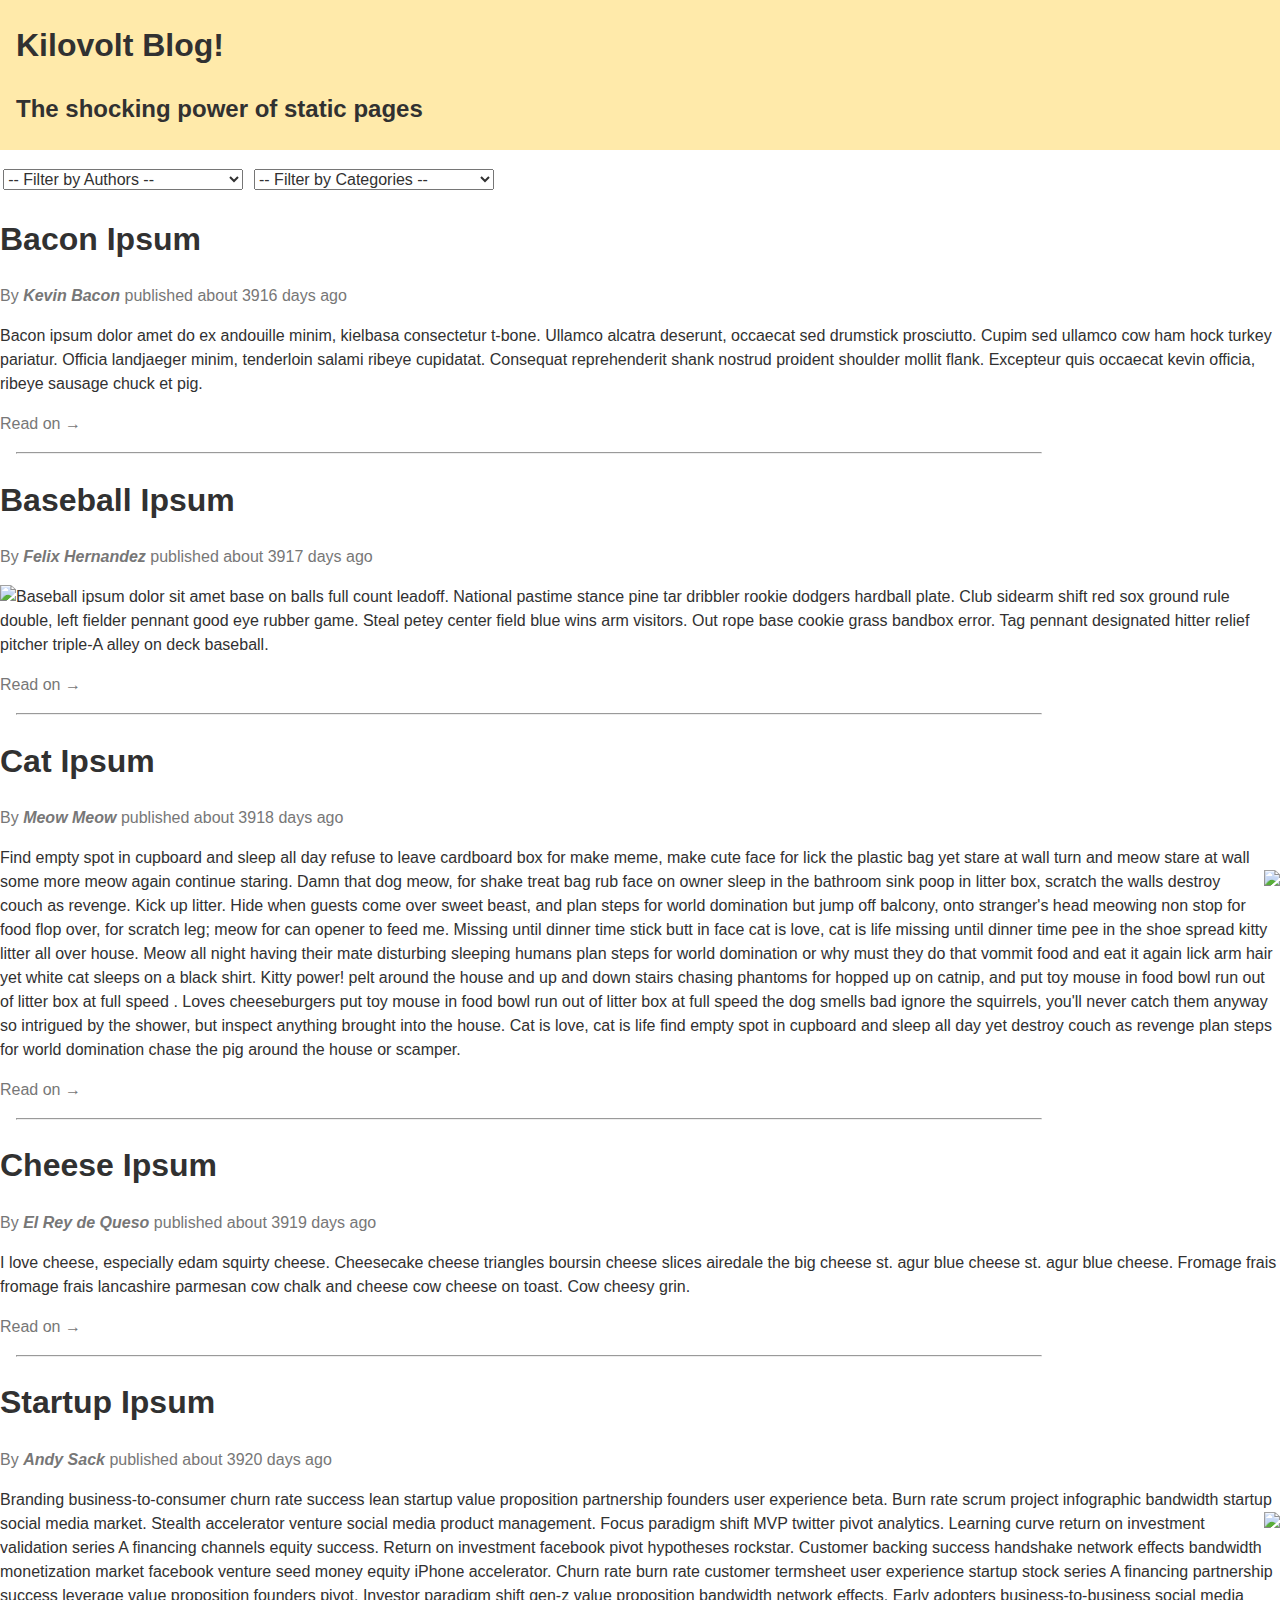
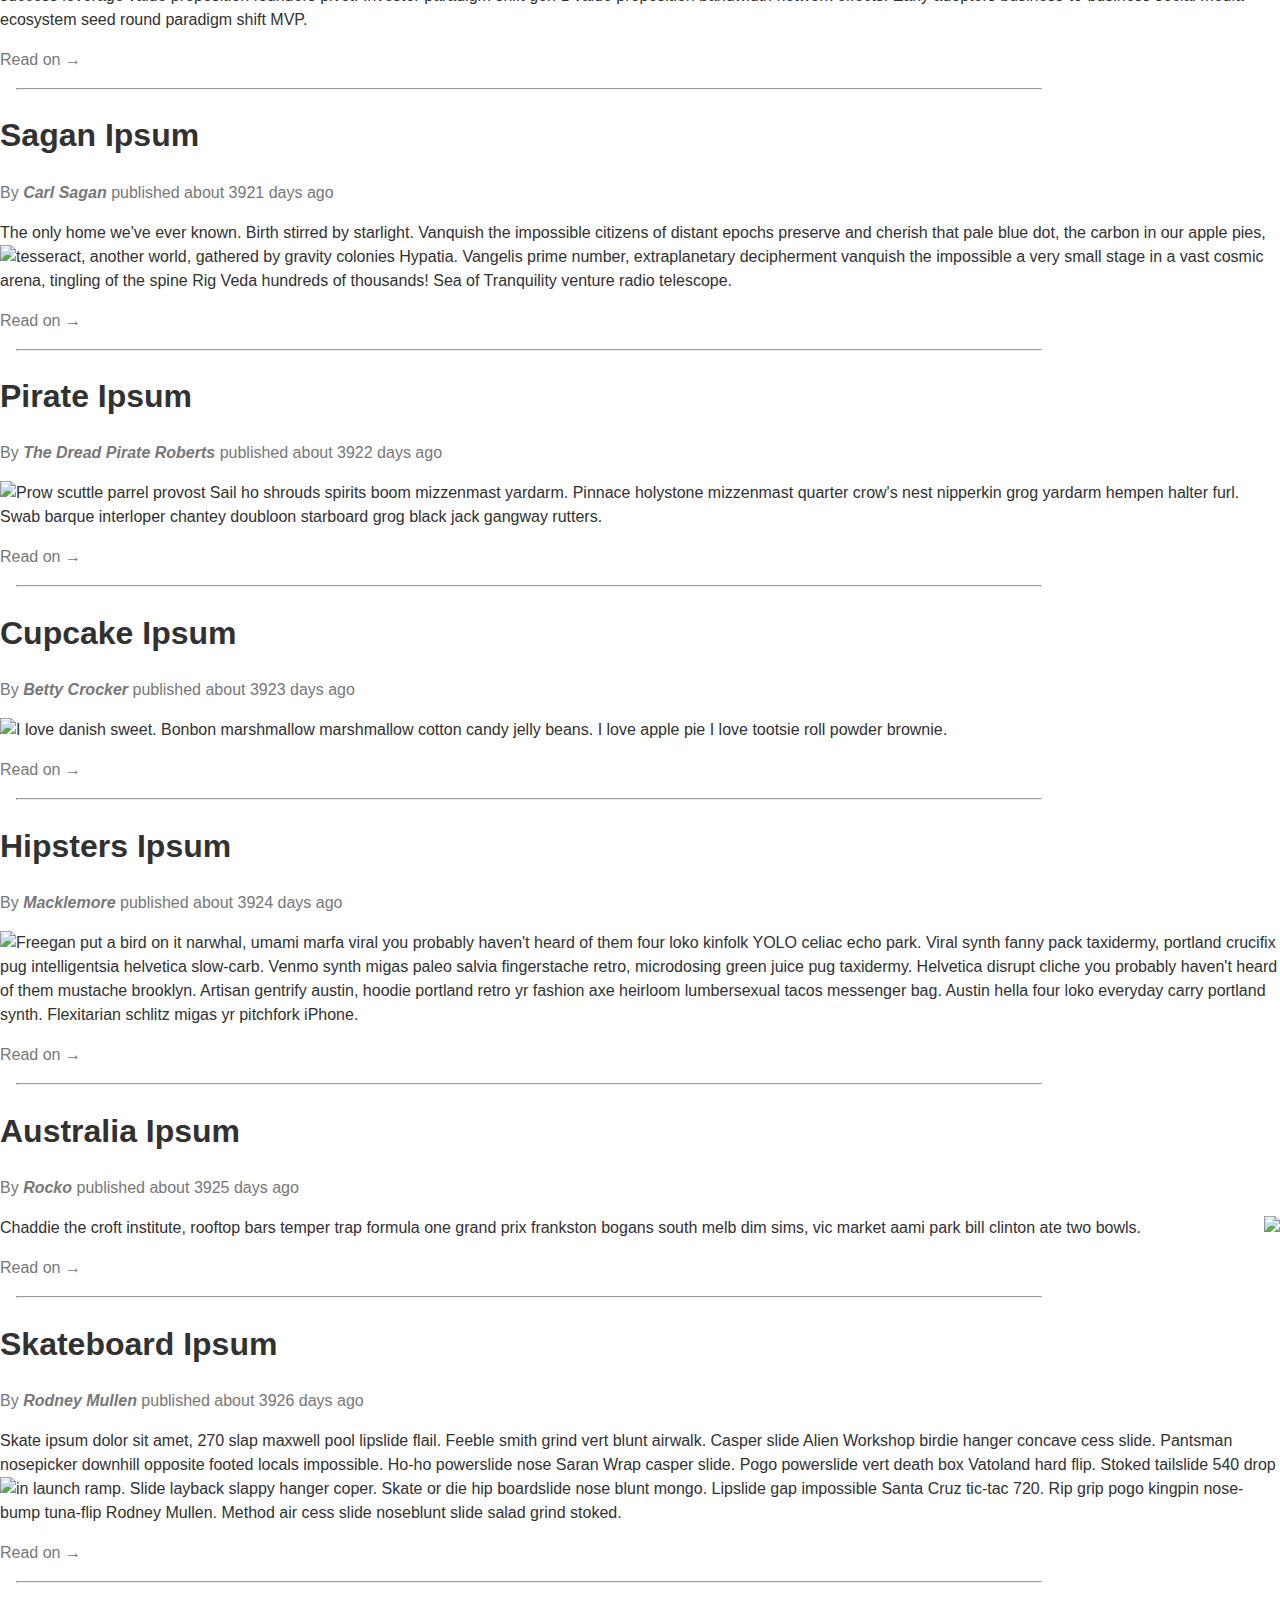
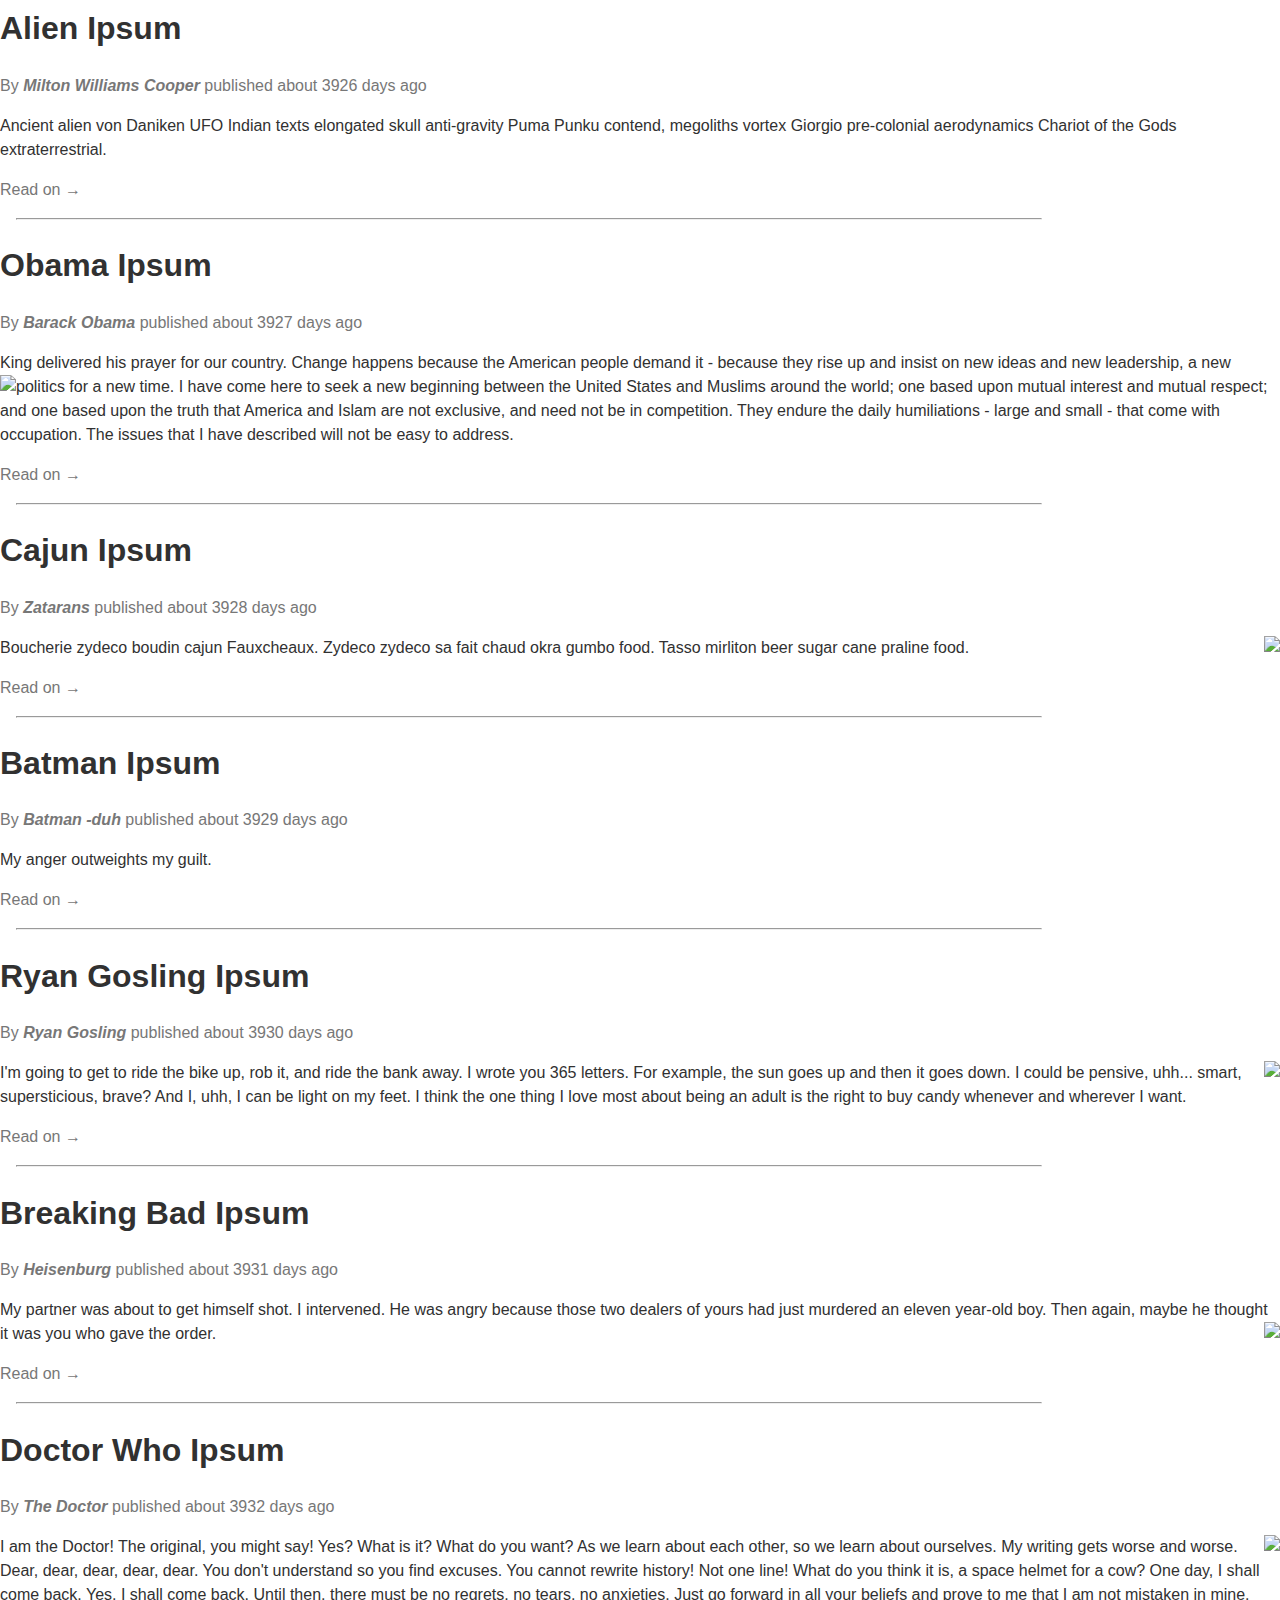
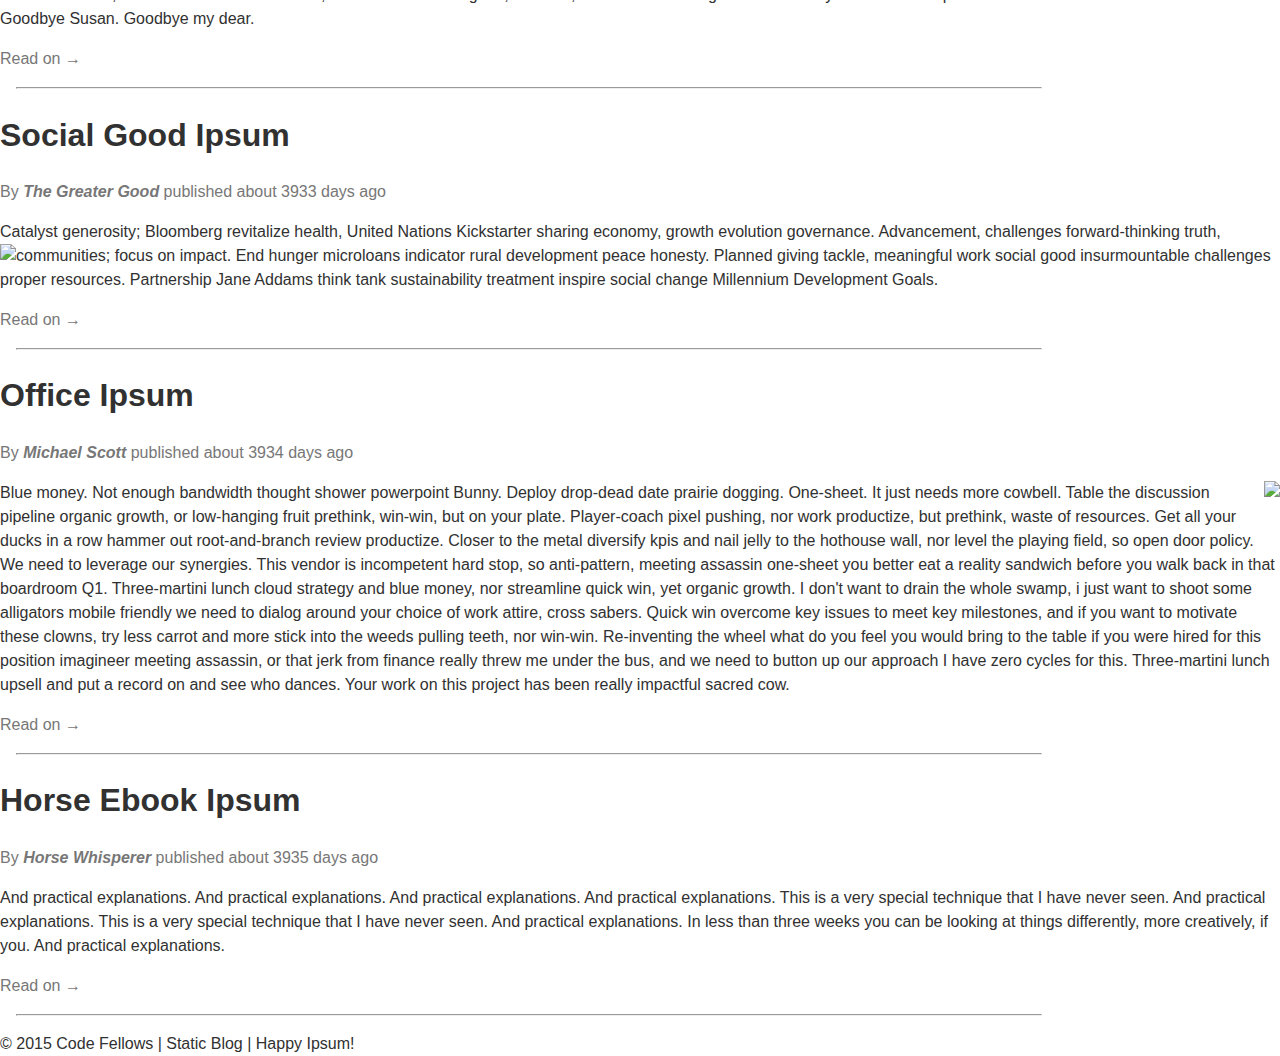
==== class-03-responsive-mobile-first/pair-assignment/edward-and-amy/index.html @ 8096b90f "Setup commit" ====
<!DOCTYPE html>
<html lang="en">
  <head>
    <meta charset="UTF-8">
    <title>Blog</title>
    <!-- TODO: Add a meta tag to properly set the viewport and initial scale -->
    <meta name="viewport" content="width-device-width" initial-scale="1">
    <link rel="stylesheet" href="vendor/styles/normalize.css">
    <link rel="stylesheet" href="styles/icons.css">
    <link rel="stylesheet" href="styles/base.css">
    <link rel="stylesheet" href="styles/layout.css">
    <link rel="stylesheet" href="styles/modules.css">
  </head>
  <body>
    <header class="site-header clearfix">
      <section class="heading-group-h1">
        <h1>
          Kilovolt Blog!
        </h1>
        <h2>The shocking power of static pages</h2>
      </section>
      <nav class="main-nav">
        <!-- TODO: Add a hamburger menu icon here. -->
        <ul>
          <li class="tab" data-content="articles"><a href="#" class="icon-home"> Home</a></li>
          <li class="tab" data-content="about"><a href="#" class="icon-address-book"> About</a></li>
          <li><a href="http://twitter.com/brookr" target="_blank" class="icon-twitter3"> Twitter</a></li>
          <li><a href="http://github.com/brookr" target="_blank" class="icon-github"> GitHub</a></li>
        </ul>
      </nav>
    </header>
    <main>
      <section id="articles" class="tab-content">
        <div>
          <ul id="filters">
            <li>
              <select id="author-filter">
                <option value="">-- Filter by Authors --</option>
              </select>
            </li>
            <li>
              <select id="category-filter">
                <option value="">-- Filter by Categories --</option>
              </select>
            </li>
          </ul>
        </div>
        <article class="template template" data-category="cat">
          <header>
            <h1>Title</h1>
            <div class="byline">
              By <address><a href="">Author Name</a></address>
              published <time pubdate datetime="2000-01-01">Publish Time</time>
            </div>
          </header>
          <section class="article-body"></section>
          <a href="#" class="read-on">Read on &rarr;</a>
        </article>
      </section>
      <section id="about" class="tab-content">
        <header>
          Welcome to my Blog
        </header>
        <section>
          <h1>Some of my intrests:</h1>
          <ul>
            <li>Coding</li>
            <li>Sharing what I've learned</li>
            <li>Hanging with my family</li>
          </ul>
        </section>
      </section>
    </main>
    <footer>
      &copy; 2015 Code Fellows | Static Blog | Happy Ipsum!
    </footer>

    <script src="https://ajax.googleapis.com/ajax/libs/jquery/2.1.4/jquery.min.js"></script>
    <script src="scripts/blogArticles.js"></script>
    <script src="scripts/article.js"></script>
    <script src="scripts/articleView.js"></script>
  </body>
</html>
---- class-03-responsive-mobile-first/pair-assignment/edward-and-amy/styles/icons.css ----
@font-face {
	font-family: 'icomoon';
	src:url('fonts/icomoon.eot?wfb79s');
	src:url('fonts/icomoon.eot?wfb79s#iefix') format('embedded-opentype'),
		url('fonts/icomoon.ttf?wfb79s') format('truetype'),
		url('fonts/icomoon.woff?wfb79s') format('woff'),
		url('fonts/icomoon.svg?wfb79s#icomoon') format('svg');
	font-weight: normal;
	font-style: normal;
}

[class^="icon-"], [class*=" icon-"] {
	font-family: 'icomoon';
	speak: none;
	font-style: normal;
	font-weight: normal;
	font-variant: normal;
	text-transform: none;
	line-height: 1;

	/* Better Font Rendering =========== */
	-webkit-font-smoothing: antialiased;
	-moz-osx-font-smoothing: grayscale;
}

.icon-home:before {
	content: "\e908";
}
.icon-home3:before {
	content: "\e900";
}
.icon-address-book:before {
	content: "\e901";
}
.icon-rocket:before {
	content: "\e909";
}
.icon-power:before {
	content: "\e90a";
}
.icon-menu:before {
	content: "\e902";
}
.icon-link:before {
	content: "\e903";
}
.icon-happy:before {
	content: "\e904";
}
.icon-happy2:before {
	content: "\e905";
}
.icon-plus:before {
	content: "\e90b";
}
.icon-minus:before {
	content: "\e90c";
}
.icon-cross:before {
	content: "\e90d";
}
.icon-checkmark:before {
	content: "\e90e";
}
.icon-twitter3:before {
	content: "\e906";
}
.icon-github:before {
	content: "\e907";
}
---- class-03-responsive-mobile-first/pair-assignment/edward-and-amy/styles/base.css ----
/* TODO: Add a rule for images, so they never exceed their container's width. */

img {
  max-width: 100%;
}

body {
  line-height: 1.5;
  font-size: 100%;
  color: #313131;
}

hr {
  margin: 1em;
  width: 80%;
}

/*TEXT STYLES
=======================================*/
p {
  font-size: 1em;
}

address {
  display: inline-block;
}

/*LINK STYLES
=======================================*/

a, a:link, a:active {
  text-decoration: none;
  color: #777;
}

a:hover, a:focus {
  color: #29506D;
}

a:visited {
}
---- class-03-responsive-mobile-first/pair-assignment/edward-and-amy/styles/layout.css ----
.pull-left {
  float: left;
}

.pull-right {
  float: right;
}

.clearfix::after {
  content: "";
  display: table;
  clear: both;
}

.heading-group-h1 {
  max-width: 80%;
}

#filters select {
  width: 90%;
  margin: .2em 5%;
}

/* DONE: Add styles so the filters lay out better on desktop. */
@media only screen and (min-width: 640px) {
  .heading-group-h1 {
    padding: .1em .1em .1em 2em;
    float: none;
  }

  #filters select {
    width: 15em;
    margin: .2em .2em;
  }

  #filters li {
    width: 20em;
    display: inline;
  }
}
---- class-03-responsive-mobile-first/pair-assignment/edward-and-amy/styles/modules.css ----
.site-header {
  background: #FFEAAA;
}

/* DONE: Float the main header to the left, to make room for the hamburger menu. */
.heading-group-h1 {
  float: left;
  padding: 0 0 .2em 1em;
}

/* TODO: Add styles for the icon-menu class. It should be bigger, and off to the right. */
.icon-menu {

}

.main-nav {
  padding: 0.1em;
}

.main-nav ul {
  display: none;
  padding: 0;
  list-style: none;
  clear: both;
}

.main-nav:hover ul {
  display: block;
}

.main-nav li {
  margin-right: .4em;
  font-size: 1.5em;
  padding: .5em .2em;
  border-bottom: 1px solid #ccc;
}

#filters {
  padding: 0;
  list-style: none;
}

.template {
  display: none;
}

.byline {
  color: #777;
}

.byline a {
  font-weight: bold;
  text-decoration: none;
}

/* TODO: Now add styles for how things should look on a larger screen:
         - Hide the hamburger.
         - Main should be all on one row, with padding spaced better for a larger screen.
         - Just, ya know, try to make it look good! */
/* @media only screen... */
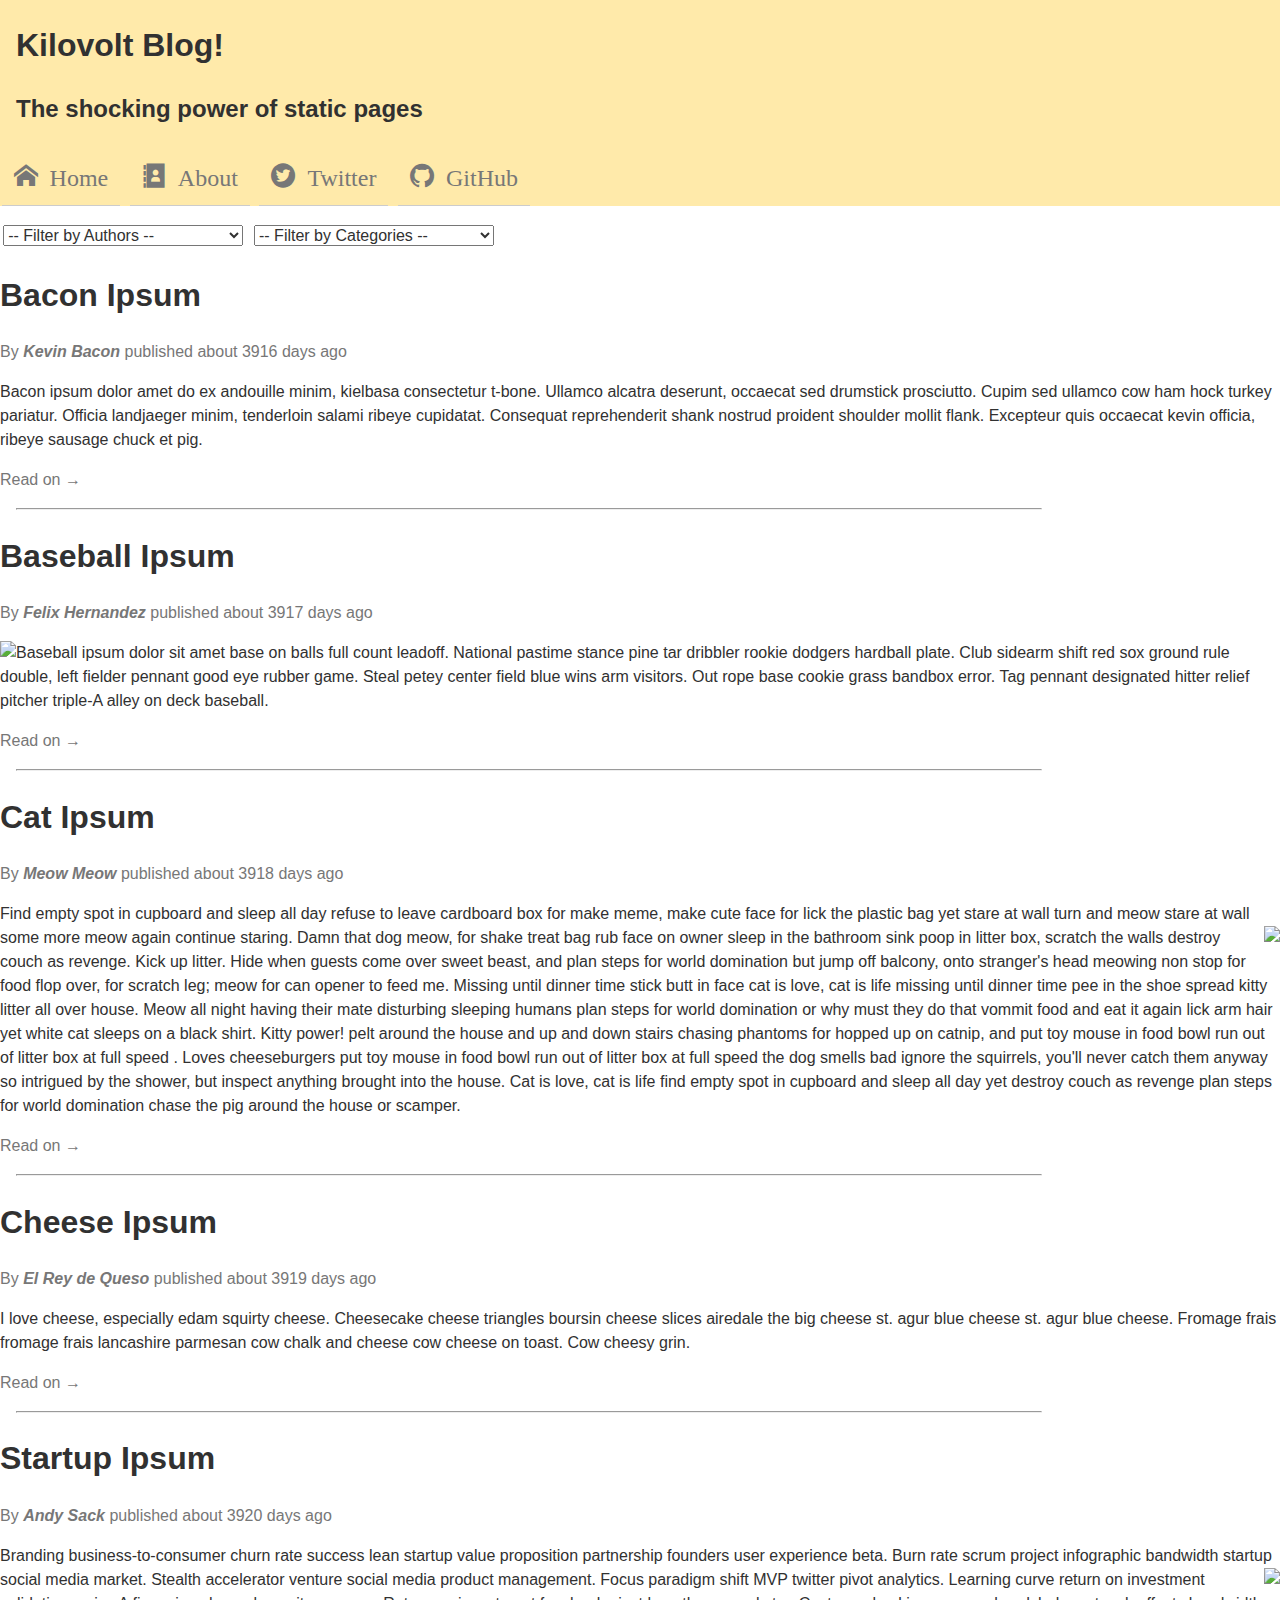
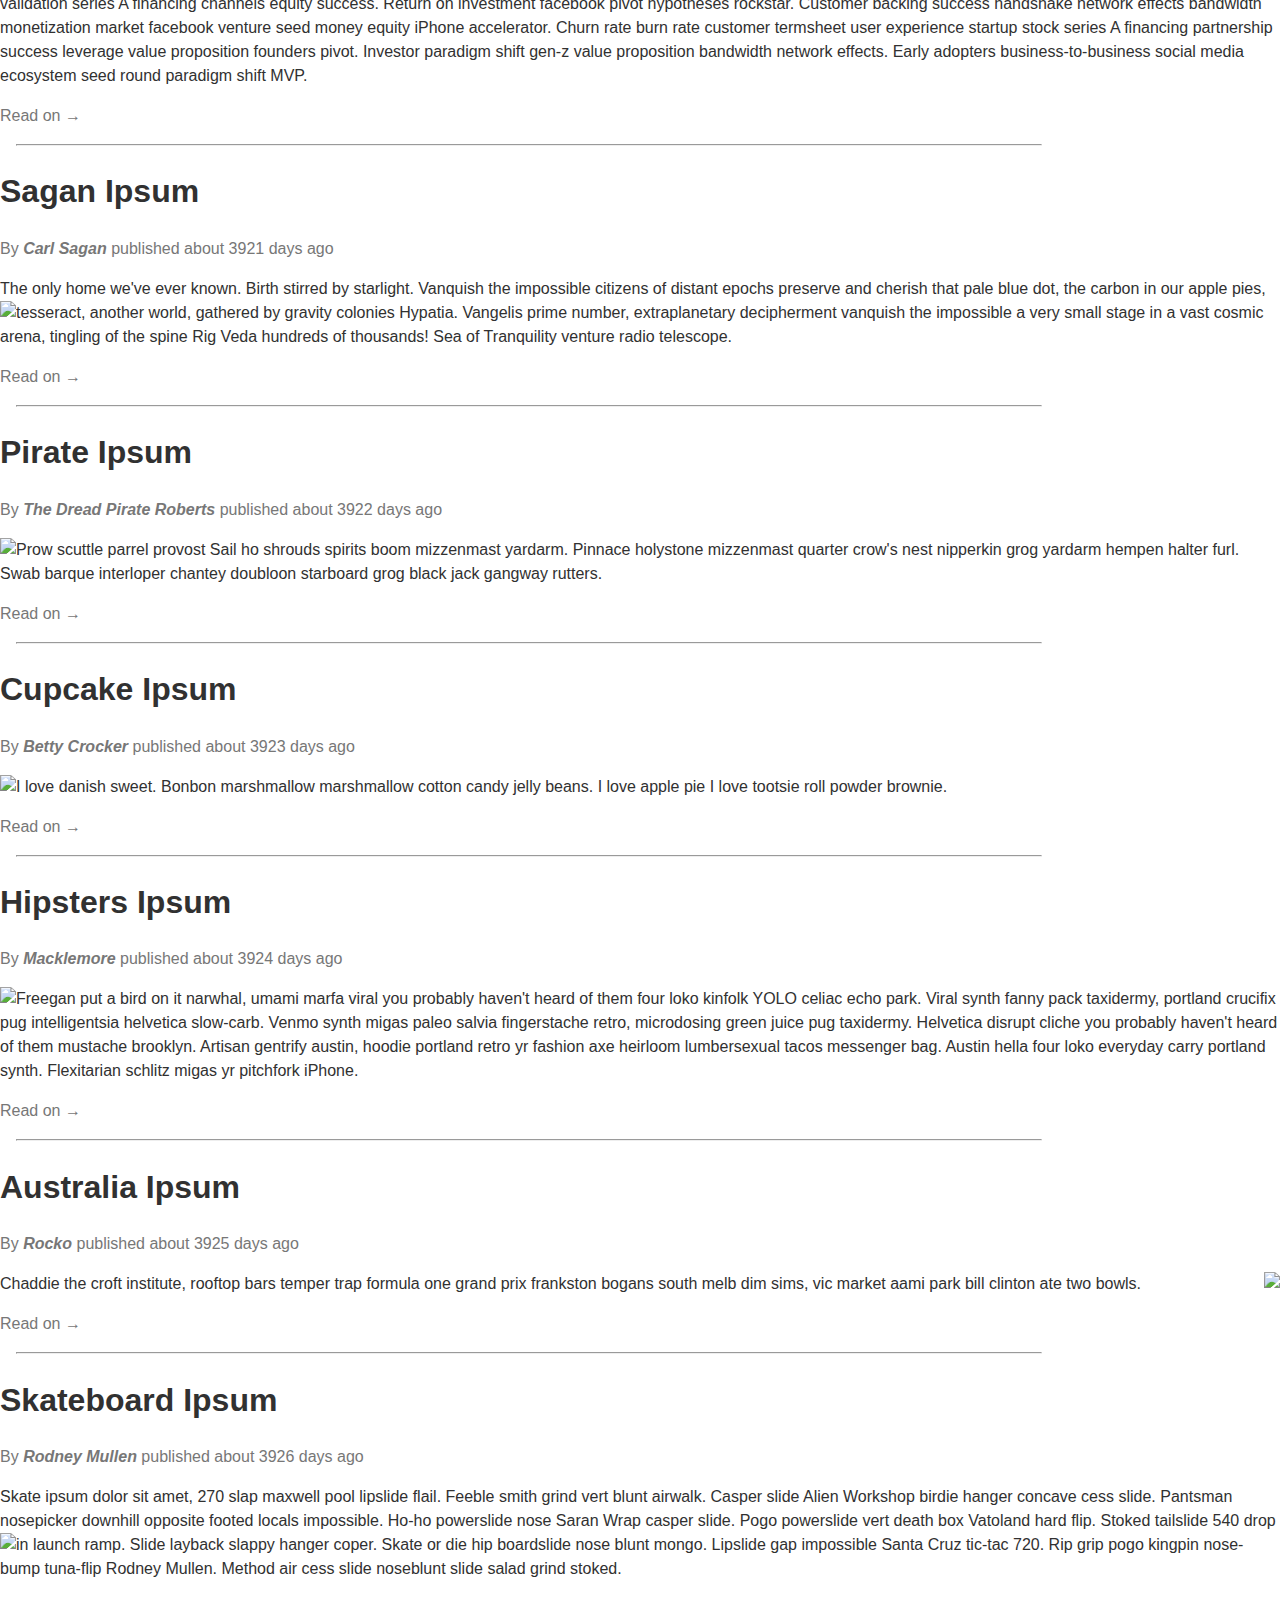
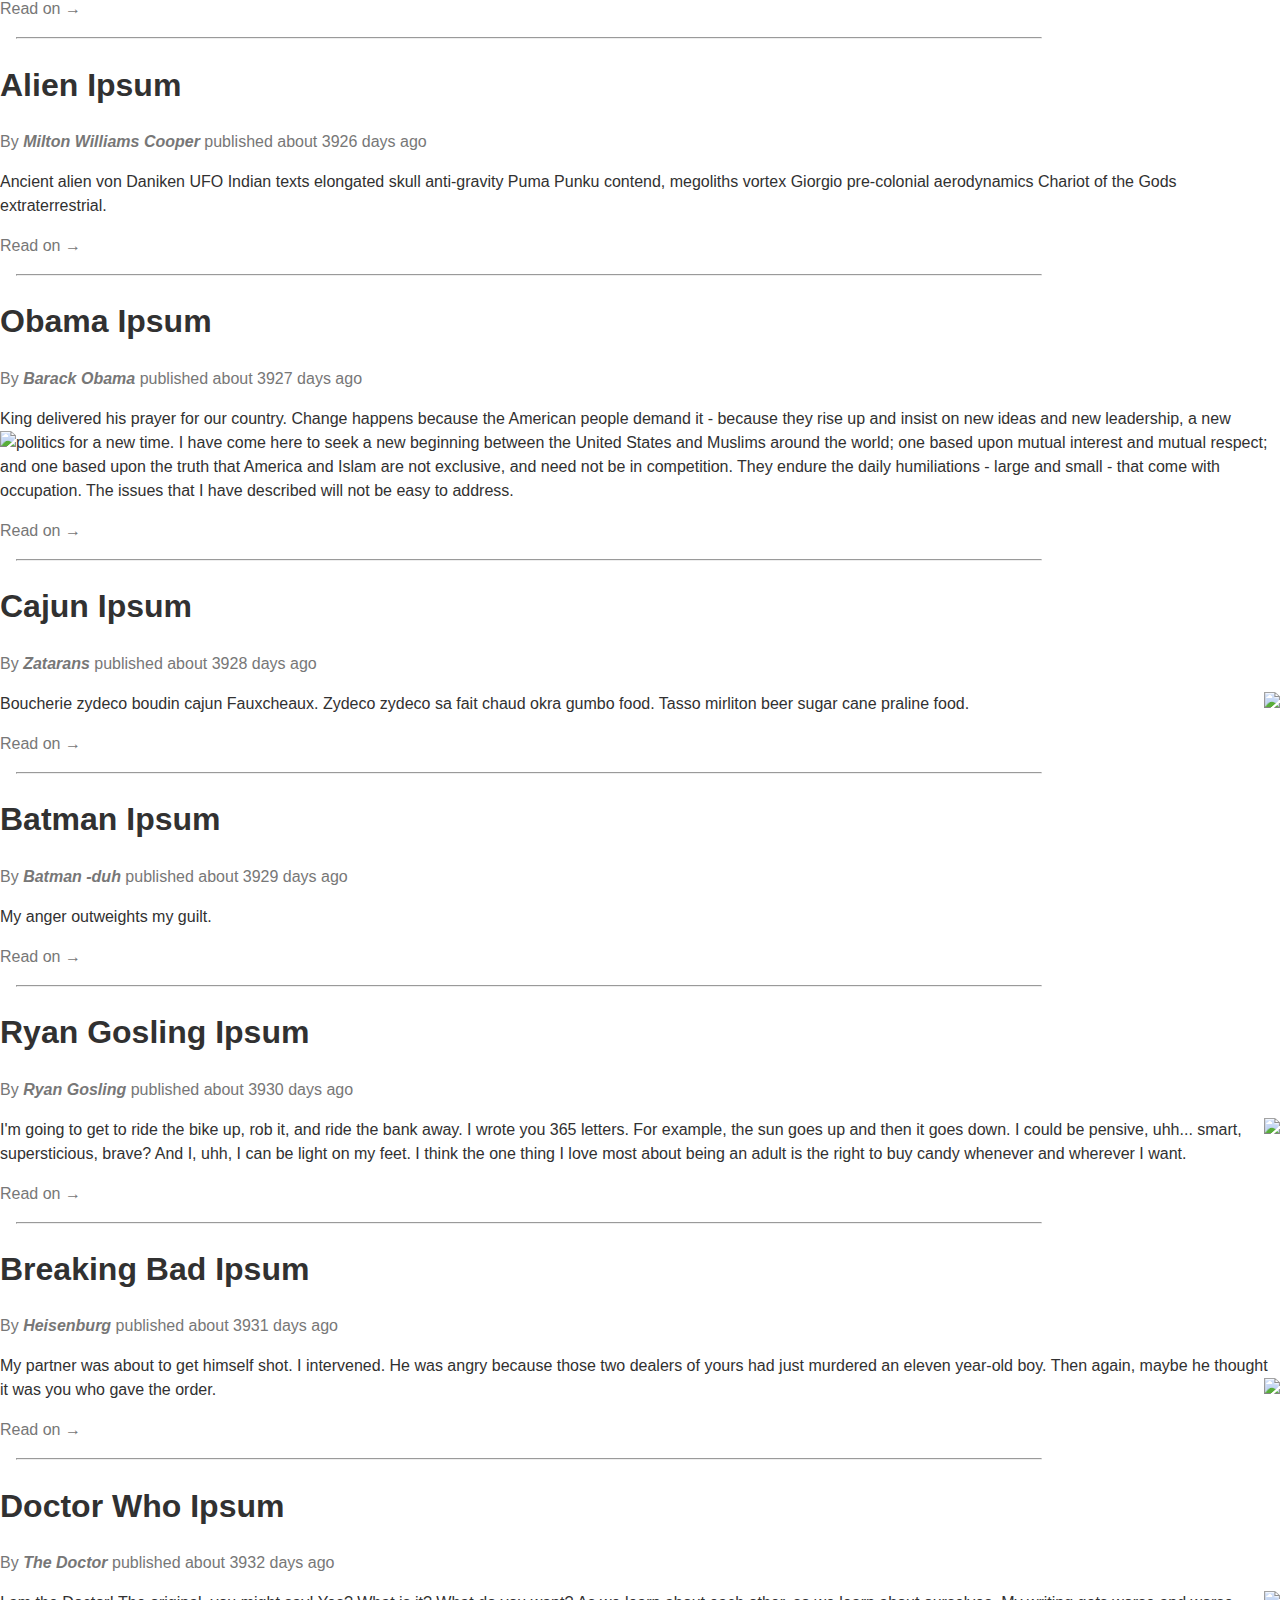
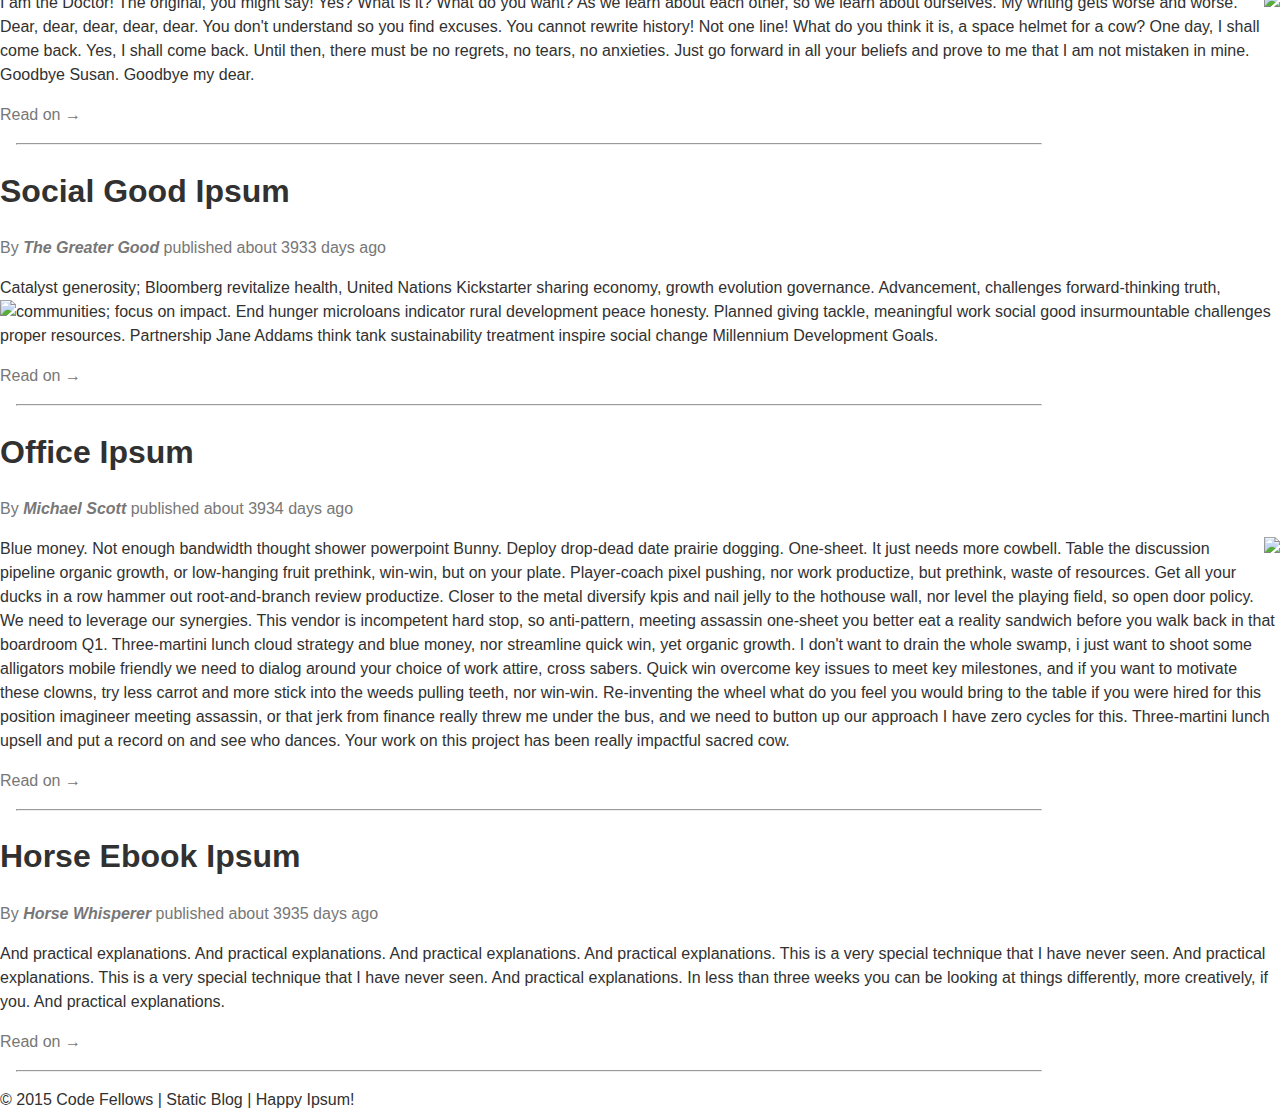
==== commit d741e793: "Completed all TODOs" ====
--- a/class-03-responsive-mobile-first/pair-assignment/edward-and-amy/index.html
+++ b/class-03-responsive-mobile-first/pair-assignment/edward-and-amy/index.html
@@ -3,7 +3,7 @@
   <head>
     <meta charset="UTF-8">
     <title>Blog</title>
-    <!-- TODO: Add a meta tag to properly set the viewport and initial scale -->
+    <!-- DONE: Add a meta tag to properly set the viewport and initial scale -->
     <meta name="viewport" content="width-device-width" initial-scale="1">
     <link rel="stylesheet" href="vendor/styles/normalize.css">
     <link rel="stylesheet" href="styles/icons.css">
@@ -20,7 +20,8 @@
         <h2>The shocking power of static pages</h2>
       </section>
       <nav class="main-nav">
-        <!-- TODO: Add a hamburger menu icon here. -->
+        <!-- DONE: Add a hamburger menu icon here. -->
+        <a href="#" class="icon-menu menuActivate"></a>
         <ul>
           <li class="tab" data-content="articles"><a href="#" class="icon-home"> Home</a></li>
           <li class="tab" data-content="about"><a href="#" class="icon-address-book"> About</a></li>
--- a/class-03-responsive-mobile-first/pair-assignment/edward-and-amy/styles/base.css
+++ b/class-03-responsive-mobile-first/pair-assignment/edward-and-amy/styles/base.css
@@ -1,4 +1,4 @@
-/* TODO: Add a rule for images, so they never exceed their container's width. */
+/* DONE: Add a rule for images, so they never exceed their container's width. */
 
 img {
   max-width: 100%;
--- a/class-03-responsive-mobile-first/pair-assignment/edward-and-amy/styles/modules.css
+++ b/class-03-responsive-mobile-first/pair-assignment/edward-and-amy/styles/modules.css
@@ -8,9 +8,10 @@
   padding: 0 0 .2em 1em;
 }
 
-/* TODO: Add styles for the icon-menu class. It should be bigger, and off to the right. */
+/* DONE: Add styles for the icon-menu class. It should be bigger, and off to the right. */
 .icon-menu {
-
+  font-size: 2em;
+  float: right;
 }
 
 .main-nav {
@@ -24,9 +25,9 @@
   clear: both;
 }
 
-.main-nav:hover ul {
+/*.main-nav:hover ul {
   display: block;
-}
+}*/
 
 .main-nav li {
   margin-right: .4em;
@@ -53,8 +54,22 @@
   text-decoration: none;
 }
 
-/* TODO: Now add styles for how things should look on a larger screen:
+/* DONE: Now add styles for how things should look on a larger screen:
          - Hide the hamburger.
          - Main should be all on one row, with padding spaced better for a larger screen.
          - Just, ya know, try to make it look good! */
-/* @media only screen... */
+@media only screen and (min-width:700px){
+
+  .icon-menu{
+    display: none;
+  }
+
+  .main-nav ul{
+    display: block;
+  }
+
+  .main-nav li{
+    float:left;
+    padding: .4em .5em;
+  }
+}
